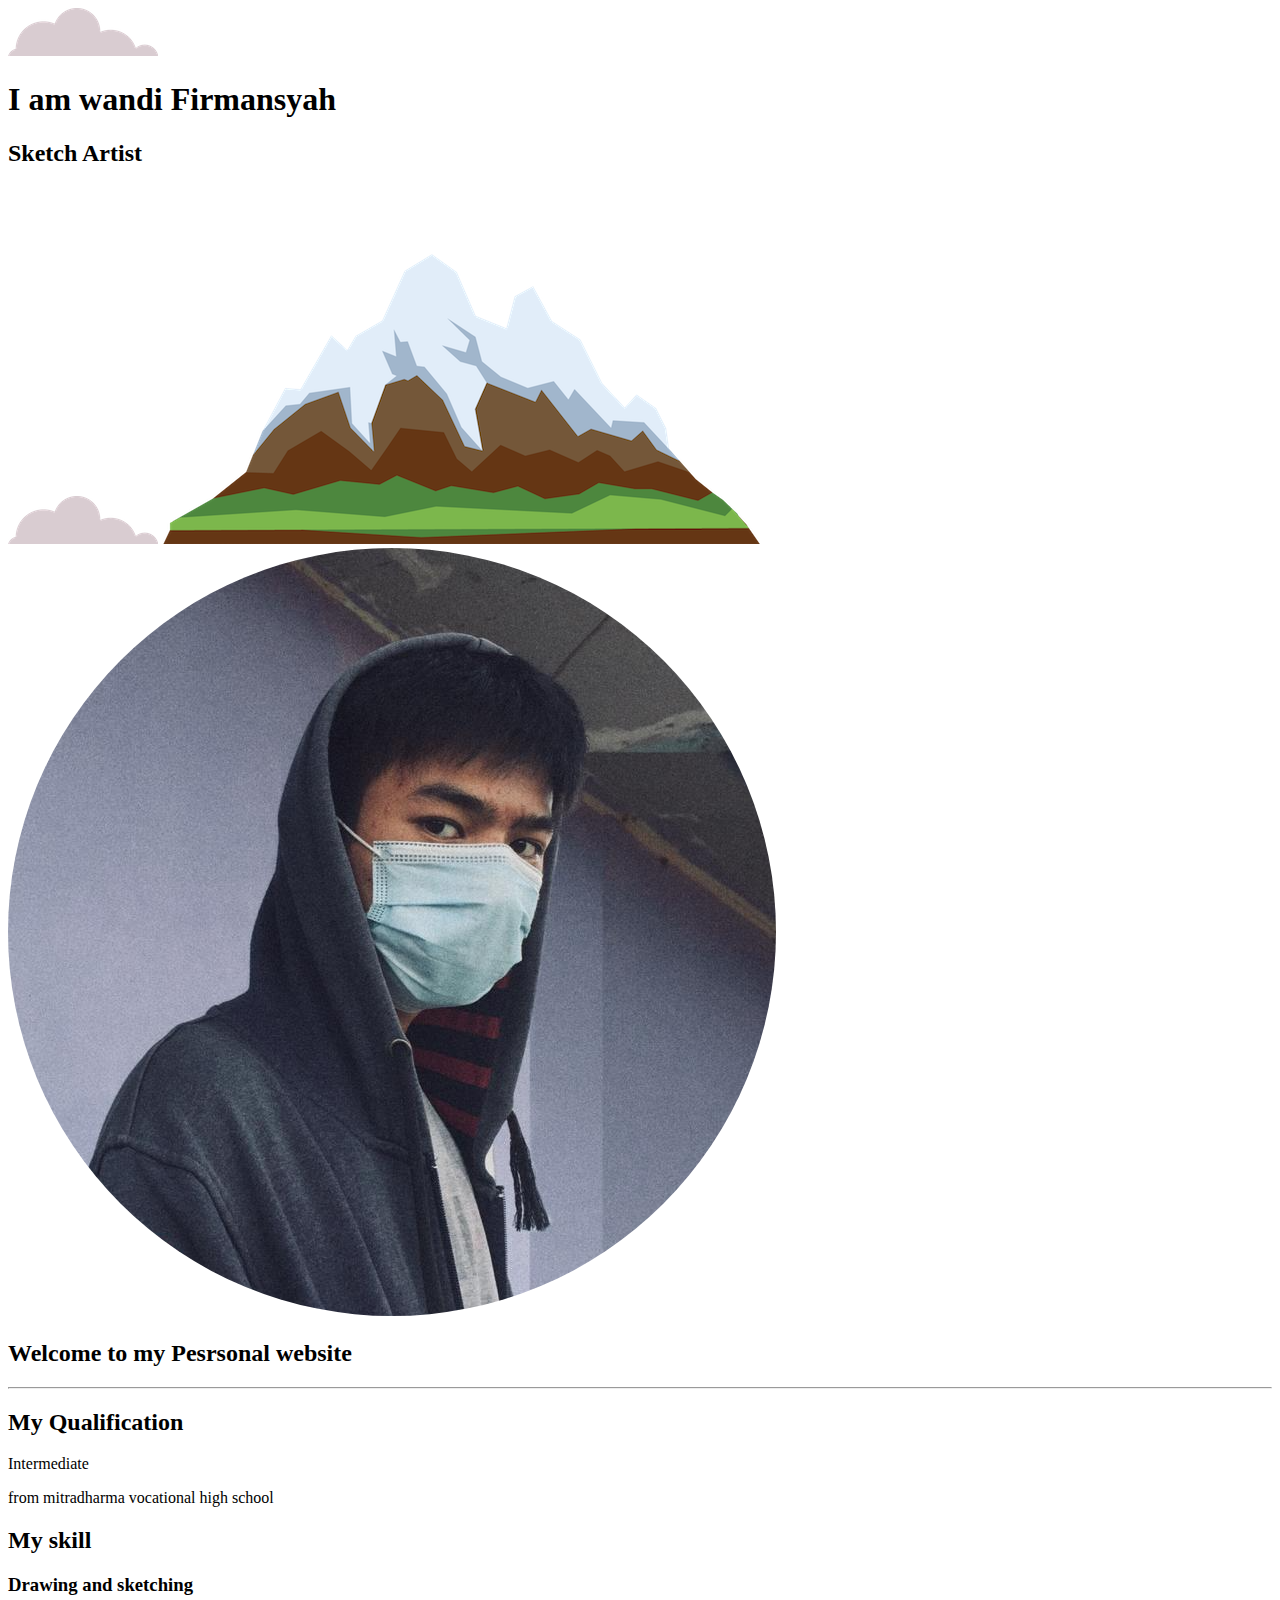
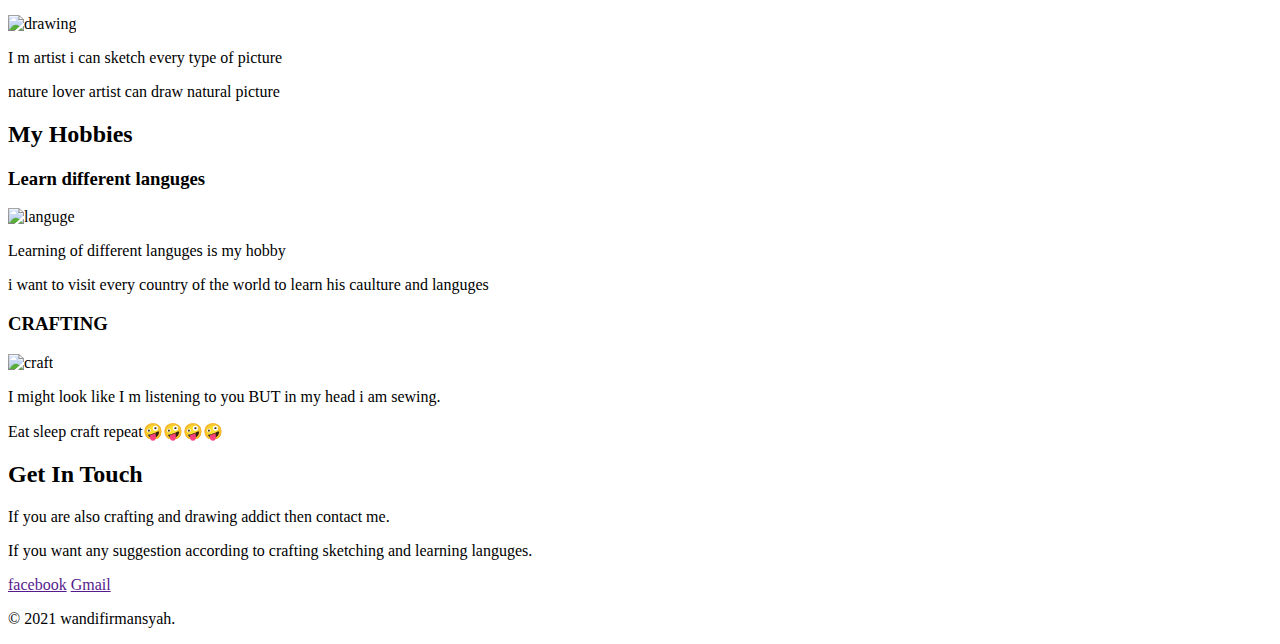
==== site/index.html @ 42a8519c "add files" ====
<!DOCTYPE html>
<html lang="en" dir="ltr">
  <head>
    <meta charset="utf-8">
    <title>My Pesrsonal website</title>
    <link rel="stylesheet" href="style.css">
    <link rel="preconnect" href="https://fonts.gstatic.com">
    <link href="https://fonts.googleapis.com/css2?family=Big+Shoulders+Stencil+Text&display=swap" rel="stylesheet">
  </head>
  <body>
  <div class="top-container">
    <img class="top-cloud" src="images/cloud.png" alt="cloud image">
    <h1>I am wandi Firmansyah</h1>
    <h2 class="artist">Sketch Artist</h2>
    <img class="bottom-cloud" src="images/cloud.png" alt="cloud image">
    <img src="images/mountain.png" alt="mountain image">
    </div>

    <div class="middle container">
      <div class="profile-pic">
          <img class="profile-pic" src="images/wandi.png" alt="profile pic">
    <h2 class=welcome>Welcome to my Pesrsonal website</h2>
      </div>
      <hr>
      <div class="Qualifuation">
        <h2>My Qualification</h2>
        <p>Intermediate</p>
        <p>from mitradharma vocational high school</p>
      </div>
      <div class="skill">
        <h2>My skill</h2>
        <h3>Drawing and sketching</h3>
        <img src="https://encrypted-tbn0.gstatic.com/images?q=tbn:ANd9GcR77IqFWOnf6GgksRIp-6ZGAyMWe31ArDWLNg&usqp=CAU" alt="drawing">
      <p>I m artist i can sketch every type of picture </p>
      <p>nature lover artist can draw natural picture</p>
      </div>
      <div class="hobbie">
        <h2>My Hobbies</h2>
        <h3>Learn different languges</h3>
        <img src="https://encrypted-tbn0.gstatic.com/images?q=tbn:ANd9GcQsPXXagvyfw5APnWkjwTuNjFlfvauDauDMgA&usqp=CAU" alt="languge">
        <p>Learning of different languges is my hobby</p>
        <p>i want to visit every country of the world to learn his caulture and languges</p>
        <h3>CRAFTING</h3>
        <img src="https://encrypted-tbn0.gstatic.com/images?q=tbn:ANd9GcQagWgwZyfajTx2z83QDxaEcJYLKDvSjUSbFA&usqp=CAU" alt="craft">
        <p>I might look like I m listening to you BUT in my head i am sewing.</p>
        <p>Eat sleep craft repeat🤪🤪🤪🤪</p>
        <div class="contact me">
          <h2>Get In Touch</h2>
          <p>If you are also crafting and drawing addict then contact me.</p>
          <p>If you want any suggestion according to crafting sketching and learning languges.</p>
        </div>
<a href="#"></a>
      </div>

<div class="bottom-container">

    <a href class="footer-link"="https://m.facebook.com">facebook</a>
        <a href class="footer-link"="mailto:Wandifirmansyah33@gmail.com">Gmail</a>
          <p>© 2021 wandifirmansyah.</p>

</div>
  </body>
</html>
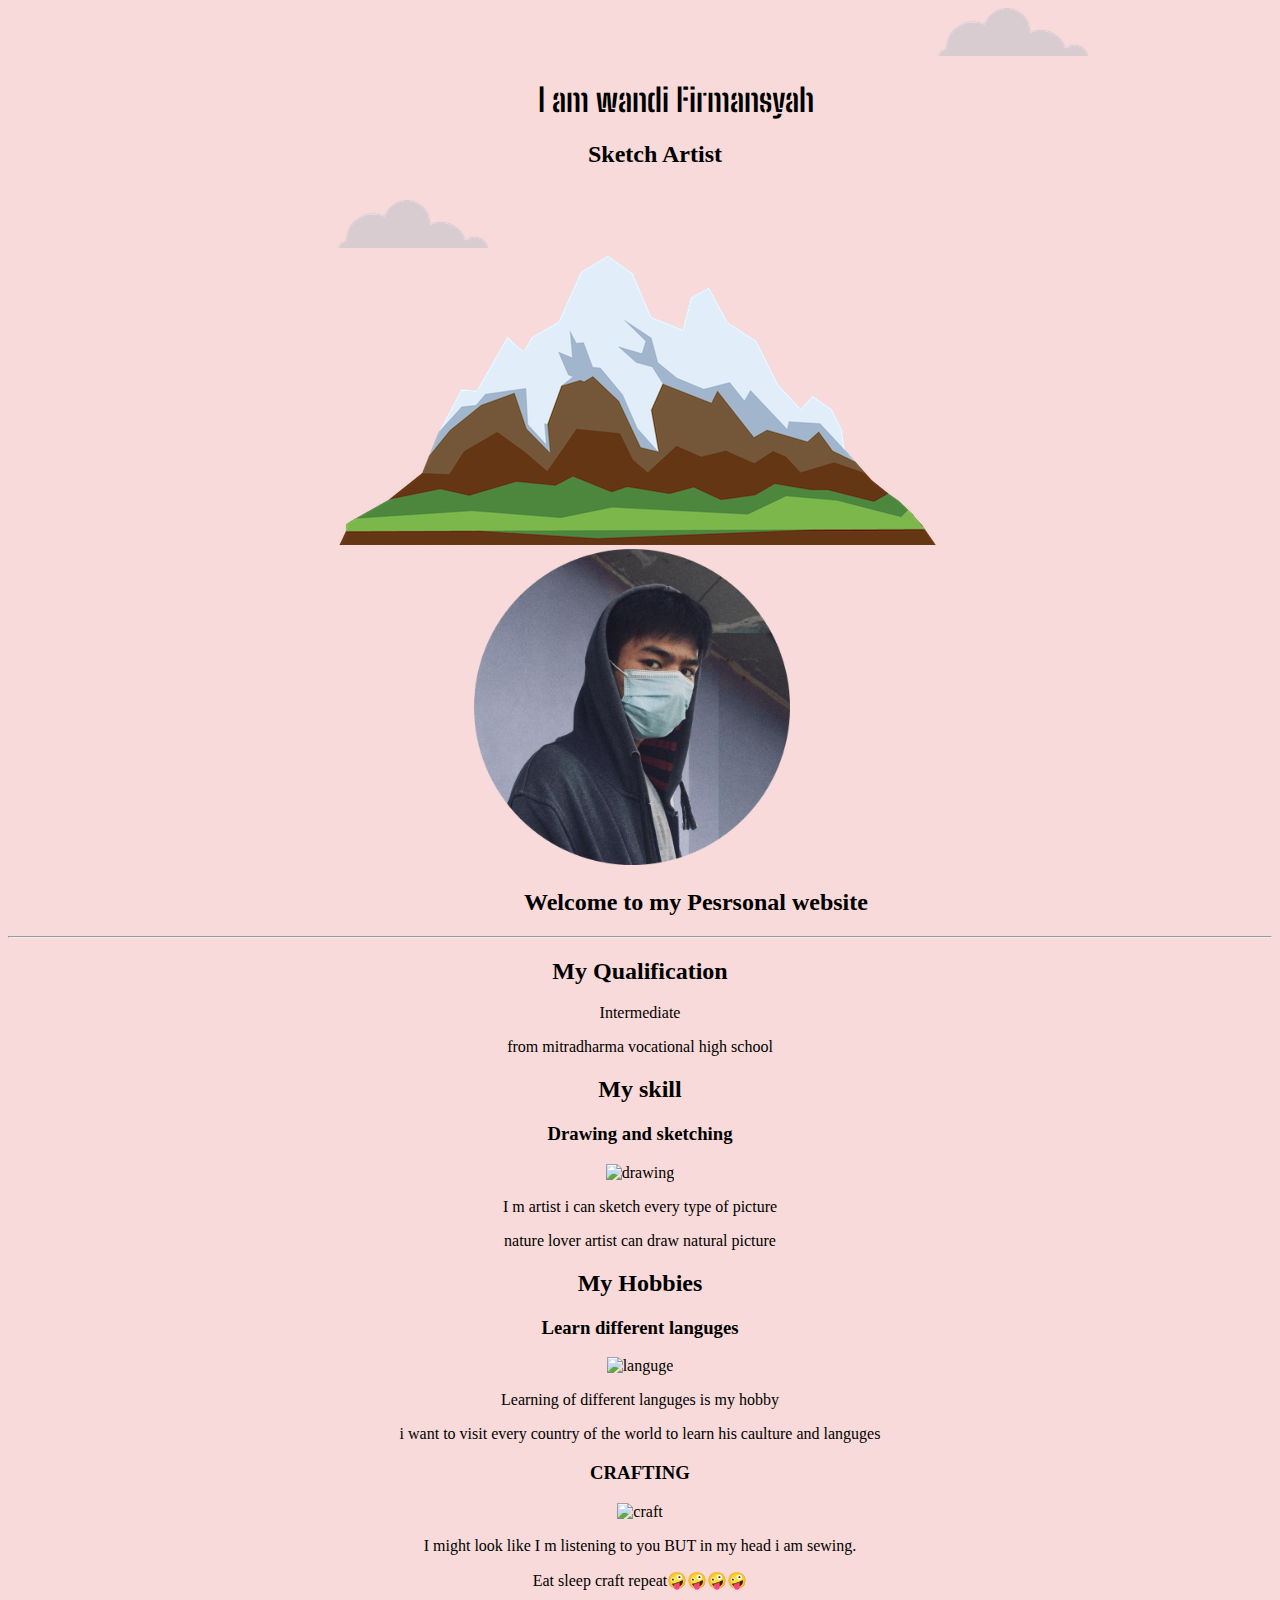
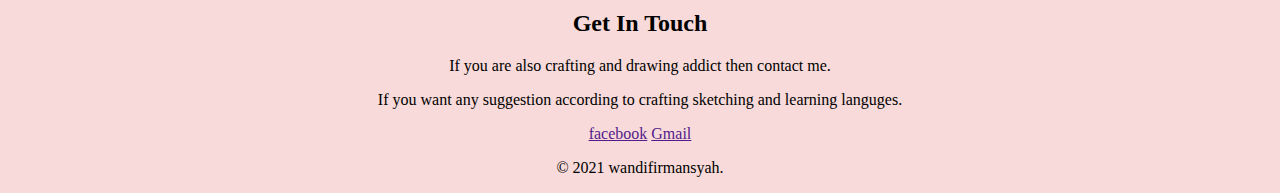
==== commit 4c5d7e24: "Update index.html" ====
--- a/site/index.html
+++ b/site/index.html
@@ -3,7 +3,7 @@
   <head>
     <meta charset="utf-8">
     <title>My Pesrsonal website</title>
-    <link rel="stylesheet" href="style.css">
+    <link rel="stylesheet" href="css/style.css">
     <link rel="preconnect" href="https://fonts.gstatic.com">
     <link href="https://fonts.googleapis.com/css2?family=Big+Shoulders+Stencil+Text&display=swap" rel="stylesheet">
   </head>
--- a/site/css/style.css
+++ b/site/css/style.css
@@ -0,0 +1,58 @@
+body{
+  background-color: #f7dad9;
+}
+h1{
+margin-left: 200px;
+font-family: 'Big Shoulders Stencil Text', cursive;
+}
+h2{
+}
+h3{
+
+}
+.artist{
+  margin-left: 250px;
+}
+.top-container{
+  margin-left: 330px;
+
+}
+.middle-container{
+ margin: auto;
+}
+.bottom-container{
+text-align: center;}
+.top-cloud{
+margin-left: 600px;
+}
+.bottom-cloud{
+position: absolute;
+top: 200px;
+color: black;
+
+}
+.welcome{
+  margin-left: 150px;
+}
+
+.profile-pic{
+  width: 50%;
+  margin-left: 600px;
+  align-items: center;
+  padding: 0 0 0 100px;
+
+  margin: auto;
+}
+.Qualifuation{
+  text-align: center;
+}
+
+.skill{
+
+  text-align: center;
+
+}
+
+.hobbie{
+  text-align: center;
+}
